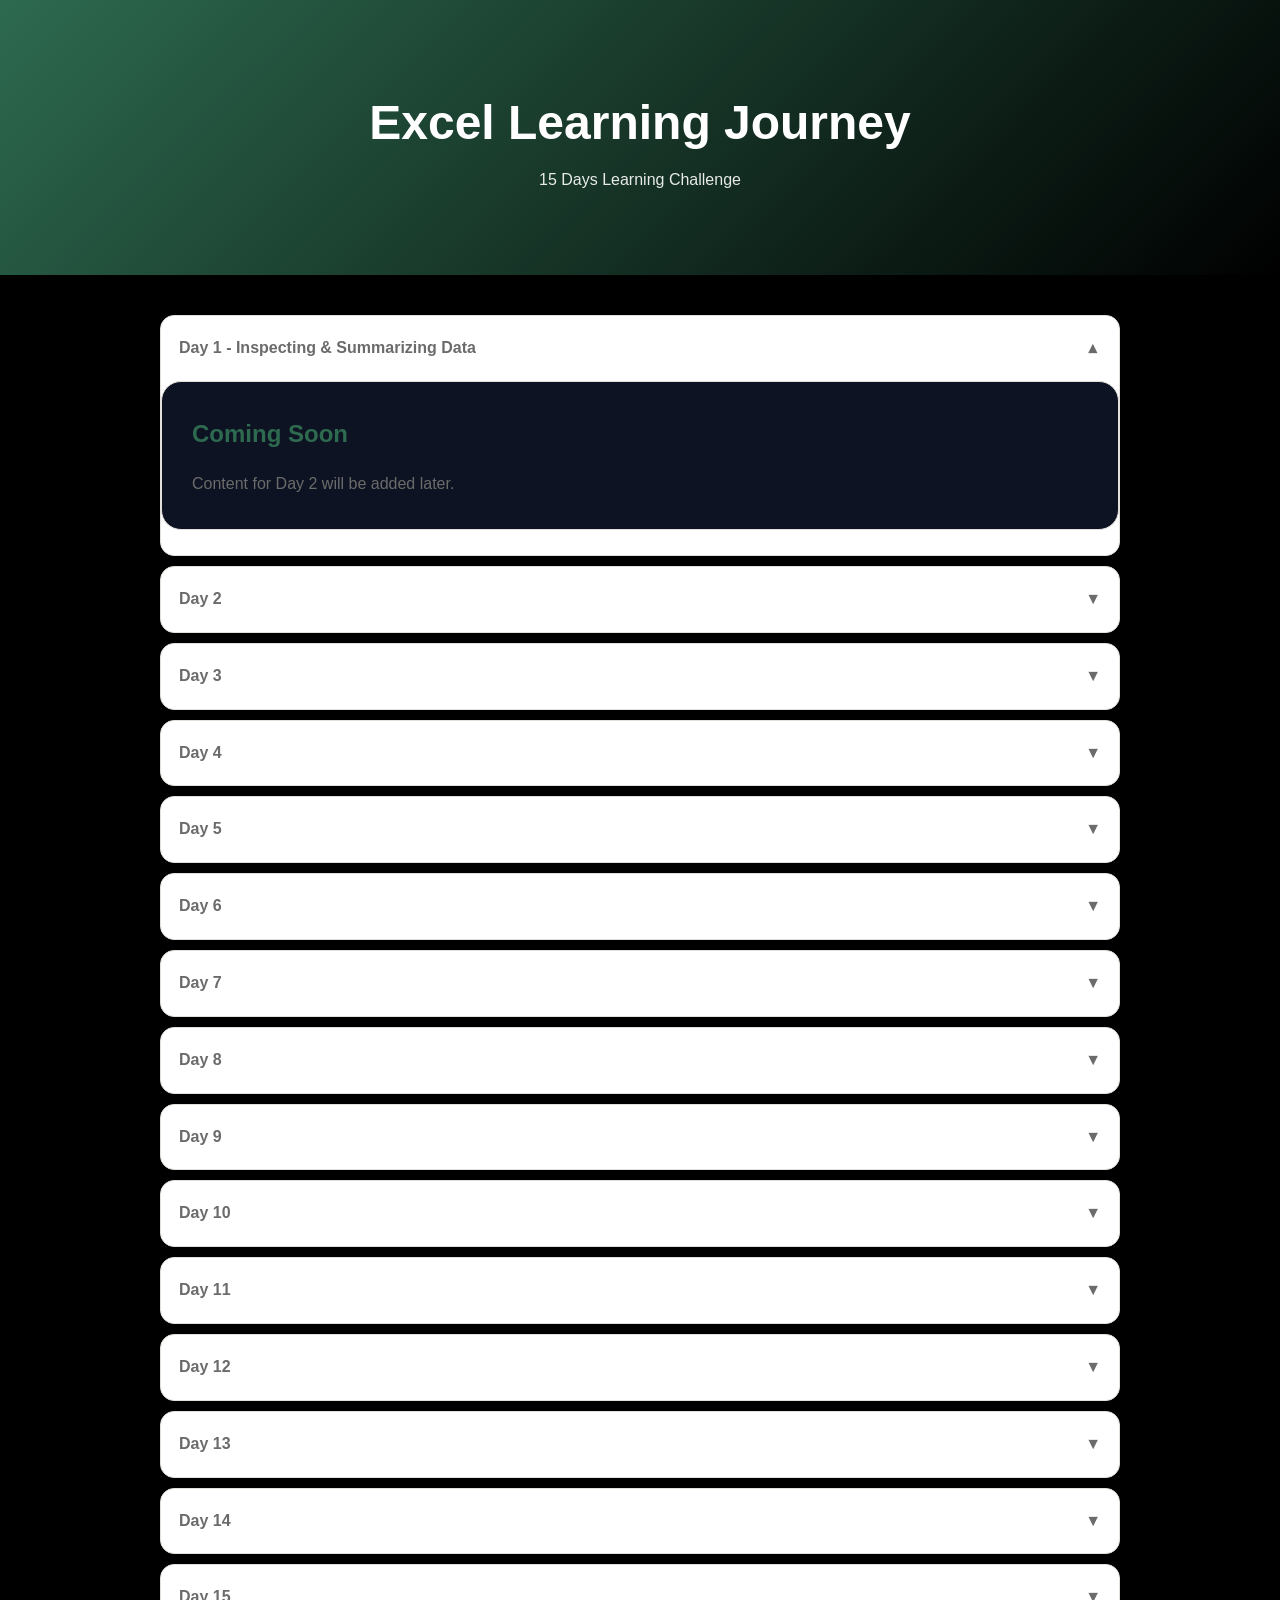
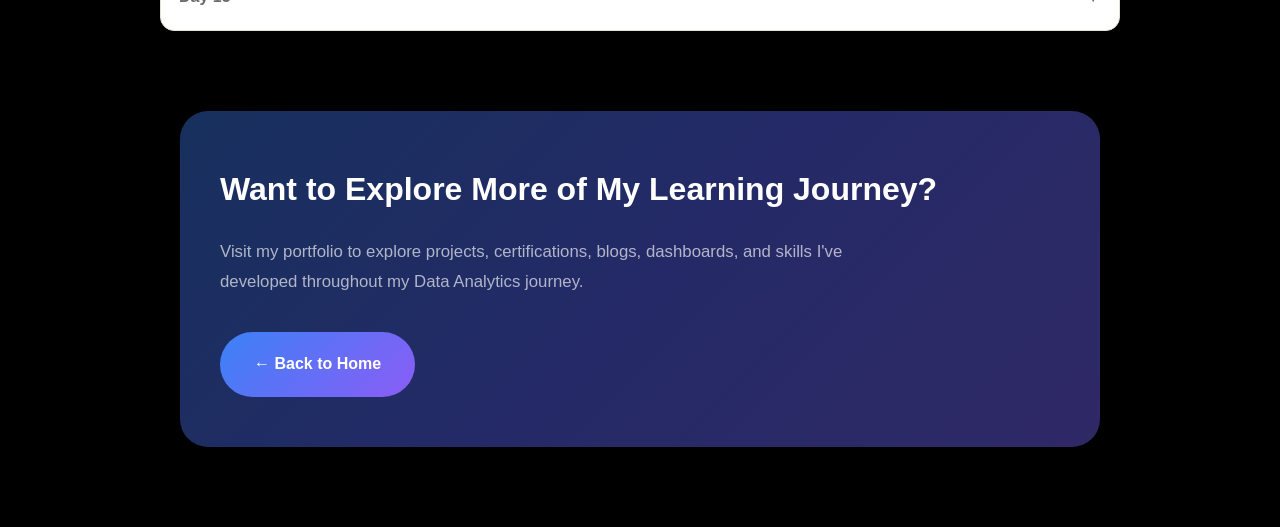
==== learning/excel/index.html @ e48be959 "Add updated social link, adds learning section where i'll share my learning hourney via blog ,create" ====
<!DOCTYPE html>
<html lang="en">

<head>
    <meta charset="UTF-8">
    <meta name="viewport" content="width=device-width, initial-scale=1.0">
    <title>Python Learning Journey</title>
    <style>
        :root {
            --bg: #000000;
            --bg-card: #0D1322;
            --border: #e2e0da;
            --text-primary: #6c6b6b;
            --text-secondary: #b52020;
            --accent: #2d6a4f;
            --accent-light: #d8f3dc;
        }

        * {
            margin: 0;
            padding: 0;
            box-sizing: border-box
        }

        body {
            font-family: Inter, Arial, sans-serif;
            background: var(--bg);
            color: var(--text-primary);
            line-height: 1.8
        }

        .hero {
            padding: 80px 20px;
            background: linear-gradient(135deg, var(--accent), #000000);
            color: white;
            text-align: center
        }

        .hero h1 {
            font-size: 3rem
        }

        .hero p {
            opacity: .9
        }

        .container {
            max-width: 1000px;
            margin: auto;
            padding: 40px 20px
        }

        .card {
            background: var(--bg-card);
            border: 1px solid var(--border);
            border-radius: 20px;
            padding: 30px;
            margin-bottom: 25px;
        }

        h2 {
            margin-bottom: 15px;
            color: var(--accent)
        }

        h3 {
            margin: 20px 0 10px
        }

        table {
            width: 100%;
            border-collapse: collapse;
            margin: 15px 0;
        }

        th,
        td {
            border: 1px solid var(--border);
            padding: 12px;
            text-align: left;
        }

        th {
            background: var(--accent-light)
        }

        pre {
            background: #111827;
            color: #f8fafc;
            padding: 20px;
            border-radius: 12px;
            overflow: auto;
        }

        .accordion-item {
            background: white;
            border: 1px solid var(--border);
            border-radius: 14px;
            margin-bottom: 10px;
            overflow: hidden;
        }

        .accordion-header {
            padding: 18px;
            cursor: pointer;
            display: flex;
            justify-content: space-between;
            font-weight: 700;
        }

        .accordion-content {
            max-height: 0;
            overflow: hidden;
            transition: .4s;
        }

        .accordion-item.active .accordion-content {
            max-height: 6000px;
        }

        .arrow {
            transition: .3s
        }

        .accordion-item.active .arrow {
            transform: rotate(180deg)
        }

        .toc a {
            display: block;
            color: var(--accent);
            text-decoration: none;
            margin: 8px 0
        }

           /* CTA Button CSS*/


        .home-cta {
            margin: 80px 0 40px;
            padding: 0 20px;
        }

        .home-cta-content {
            max-width: 1100px;
            margin: auto;

            background: linear-gradient(135deg,
                    #17305d 0%,
                    #242a67 50%,
                    #2f2966 100%);

            border-radius: 28px;

            padding: 50px 40px;

            box-shadow:
                0 10px 30px rgba(0, 0, 0, .18);
        }

        .home-cta-content h2 {
            color: #fff;
            font-size: 2rem;
            font-weight: 700;
            margin-bottom: 18px;
        }

        .home-cta-content p {
            color: rgba(255, 255, 255, .65);
            max-width: 700px;
            line-height: 1.8;
            font-size: 1.05rem;
            margin-bottom: 35px;
        }

        .home-btn {
            display: inline-flex;
            align-items: center;
            justify-content: center;

            padding: 18px 34px;

            background: linear-gradient(135deg,
                    #3b82f6,
                    #8b5cf6);

            color: white;
            text-decoration: none;
            font-weight: 700;
            font-size: 1rem;

            border-radius: 999px;

            transition: .35s ease;
        }

        .home-btn:hover {
            transform: translateY(-4px);
            box-shadow: 0 10px 25px rgba(99, 102, 241, .35);
        }

        /* Mobile Responsive CTA Button*/

        @media (max-width:768px) {

            .home-cta-content {
                padding: 35px 25px;
            }

            .home-cta-content h2 {
                font-size: 1.5rem;
            }

            .home-btn {
                width: 100%;
            }
        }

    </style>
</head>

<body>

    <section class="hero">
        <h1>Excel Learning Journey</h1>
        <p> 15 Days Learning Challenge</p>
    </section>

    <div class="container">



        <div class="accordion">

            <div class="accordion-item active">
                <div class="accordion-header">
                    <span>Day 1 - Inspecting & Summarizing Data</span>
                    <span class="arrow">▼</span>
                </div>

                <div class="accordion-content">
                    <div class="card">
                        <h2>Coming Soon</h2>
                        <p>Content for Day 2 will be added later.</p>
                    </div>

                </div> 
                  
            </div>

            <div class="accordion-item">
                <div class="accordion-header">
                    <span>Day 2</span><span class="arrow">▼</span>
                </div>
                <div class="accordion-content">
                    <div class="card">
                        <h2>Coming Soon</h2>
                        <p>Content for Day 2 will be added later.</p>
                    </div>
                </div>
            </div>

            <div class="accordion-item">
                <div class="accordion-header">
                    <span>Day 3</span><span class="arrow">▼</span>
                </div>
                <div class="accordion-content">
                    <div class="card">
                        <h2>Coming Soon</h2>
                        <p>Content for Day 3 will be added later.</p>
                    </div>
                </div>
            </div>

            <div class="accordion-item">
                <div class="accordion-header">
                    <span>Day 4</span><span class="arrow">▼</span>
                </div>
                <div class="accordion-content">
                    <div class="card">
                        <h2>Coming Soon</h2>
                        <p>Content for Day 4 will be added later.</p>
                    </div>
                </div>
            </div>

            <div class="accordion-item">
                <div class="accordion-header">
                    <span>Day 5</span><span class="arrow">▼</span>
                </div>
                <div class="accordion-content">
                    <div class="card">
                        <h2>Coming Soon</h2>
                        <p>Content for Day 5 will be added later.</p>
                    </div>
                </div>
            </div>

            <div class="accordion-item">
                <div class="accordion-header">
                    <span>Day 6</span><span class="arrow">▼</span>
                </div>
                <div class="accordion-content">
                    <div class="card">
                        <h2>Coming Soon</h2>
                        <p>Content for Day 6 will be added later.</p>
                    </div>
                </div>
            </div>

            <div class="accordion-item">
                <div class="accordion-header">
                    <span>Day 7</span><span class="arrow">▼</span>
                </div>
                <div class="accordion-content">
                    <div class="card">
                        <h2>Coming Soon</h2>
                        <p>Content for Day 7 will be added later.</p>
                    </div>
                </div>
            </div>

            <div class="accordion-item">
                <div class="accordion-header">
                    <span>Day 8</span><span class="arrow">▼</span>
                </div>
                <div class="accordion-content">
                    <div class="card">
                        <h2>Coming Soon</h2>
                        <p>Content for Day 8 will be added later.</p>
                    </div>
                </div>
            </div>

            <div class="accordion-item">
                <div class="accordion-header">
                    <span>Day 9</span><span class="arrow">▼</span>
                </div>
                <div class="accordion-content">
                    <div class="card">
                        <h2>Coming Soon</h2>
                        <p>Content for Day 9 will be added later.</p>
                    </div>
                </div>
            </div>

            <div class="accordion-item">
                <div class="accordion-header">
                    <span>Day 10</span><span class="arrow">▼</span>
                </div>
                <div class="accordion-content">
                    <div class="card">
                        <h2>Coming Soon</h2>
                        <p>Content for Day 10 will be added later.</p>
                    </div>
                </div>
            </div>

            <div class="accordion-item">
                <div class="accordion-header">
                    <span>Day 11</span><span class="arrow">▼</span>
                </div>
                <div class="accordion-content">
                    <div class="card">
                        <h2>Coming Soon</h2>
                        <p>Content for Day 11 will be added later.</p>
                    </div>
                </div>
            </div>

            <div class="accordion-item">
                <div class="accordion-header">
                    <span>Day 12</span><span class="arrow">▼</span>
                </div>
                <div class="accordion-content">
                    <div class="card">
                        <h2>Coming Soon</h2>
                        <p>Content for Day 12 will be added later.</p>
                    </div>
                </div>
            </div>

            <div class="accordion-item">
                <div class="accordion-header">
                    <span>Day 13</span><span class="arrow">▼</span>
                </div>
                <div class="accordion-content">
                    <div class="card">
                        <h2>Coming Soon</h2>
                        <p>Content for Day 13 will be added later.</p>
                    </div>
                </div>
            </div>

            <div class="accordion-item">
                <div class="accordion-header">
                    <span>Day 14</span><span class="arrow">▼</span>
                </div>
                <div class="accordion-content">
                    <div class="card">
                        <h2>Coming Soon</h2>
                        <p>Content for Day 14 will be added later.</p>
                    </div>
                </div>
            </div>

            <div class="accordion-item">
                <div class="accordion-header">
                    <span>Day 15</span><span class="arrow">▼</span>
                </div>
                <div class="accordion-content">
                    <div class="card">
                        <h2>Coming Soon</h2>
                        <p>Content for Day 15 will be added later.</p>
                    </div>
                </div>
            </div>

        </div>

        <!-- /* CTA Button For Go To Home*/ -->
        <section class="home-cta">
            <div class="home-cta-content">
                <h2>Want to Explore More of My Learning Journey?</h2>

                <p>
                    Visit my portfolio to explore projects, certifications,
                    blogs, dashboards, and skills I've developed throughout
                    my Data Analytics journey.
                </p>

                <a href="../../" class="home-btn">
                    ← Back to Home
                </a>
            </div>
        </section>

        <script>
            const items = document.querySelectorAll('.accordion-item');
            items.forEach(item => {
                item.querySelector('.accordion-header').addEventListener('click', () => {
                    items.forEach(i => { if (i !== item) i.classList.remove('active') });
                    item.classList.toggle('active');
                });
            });
        </script>

</body>

</html>
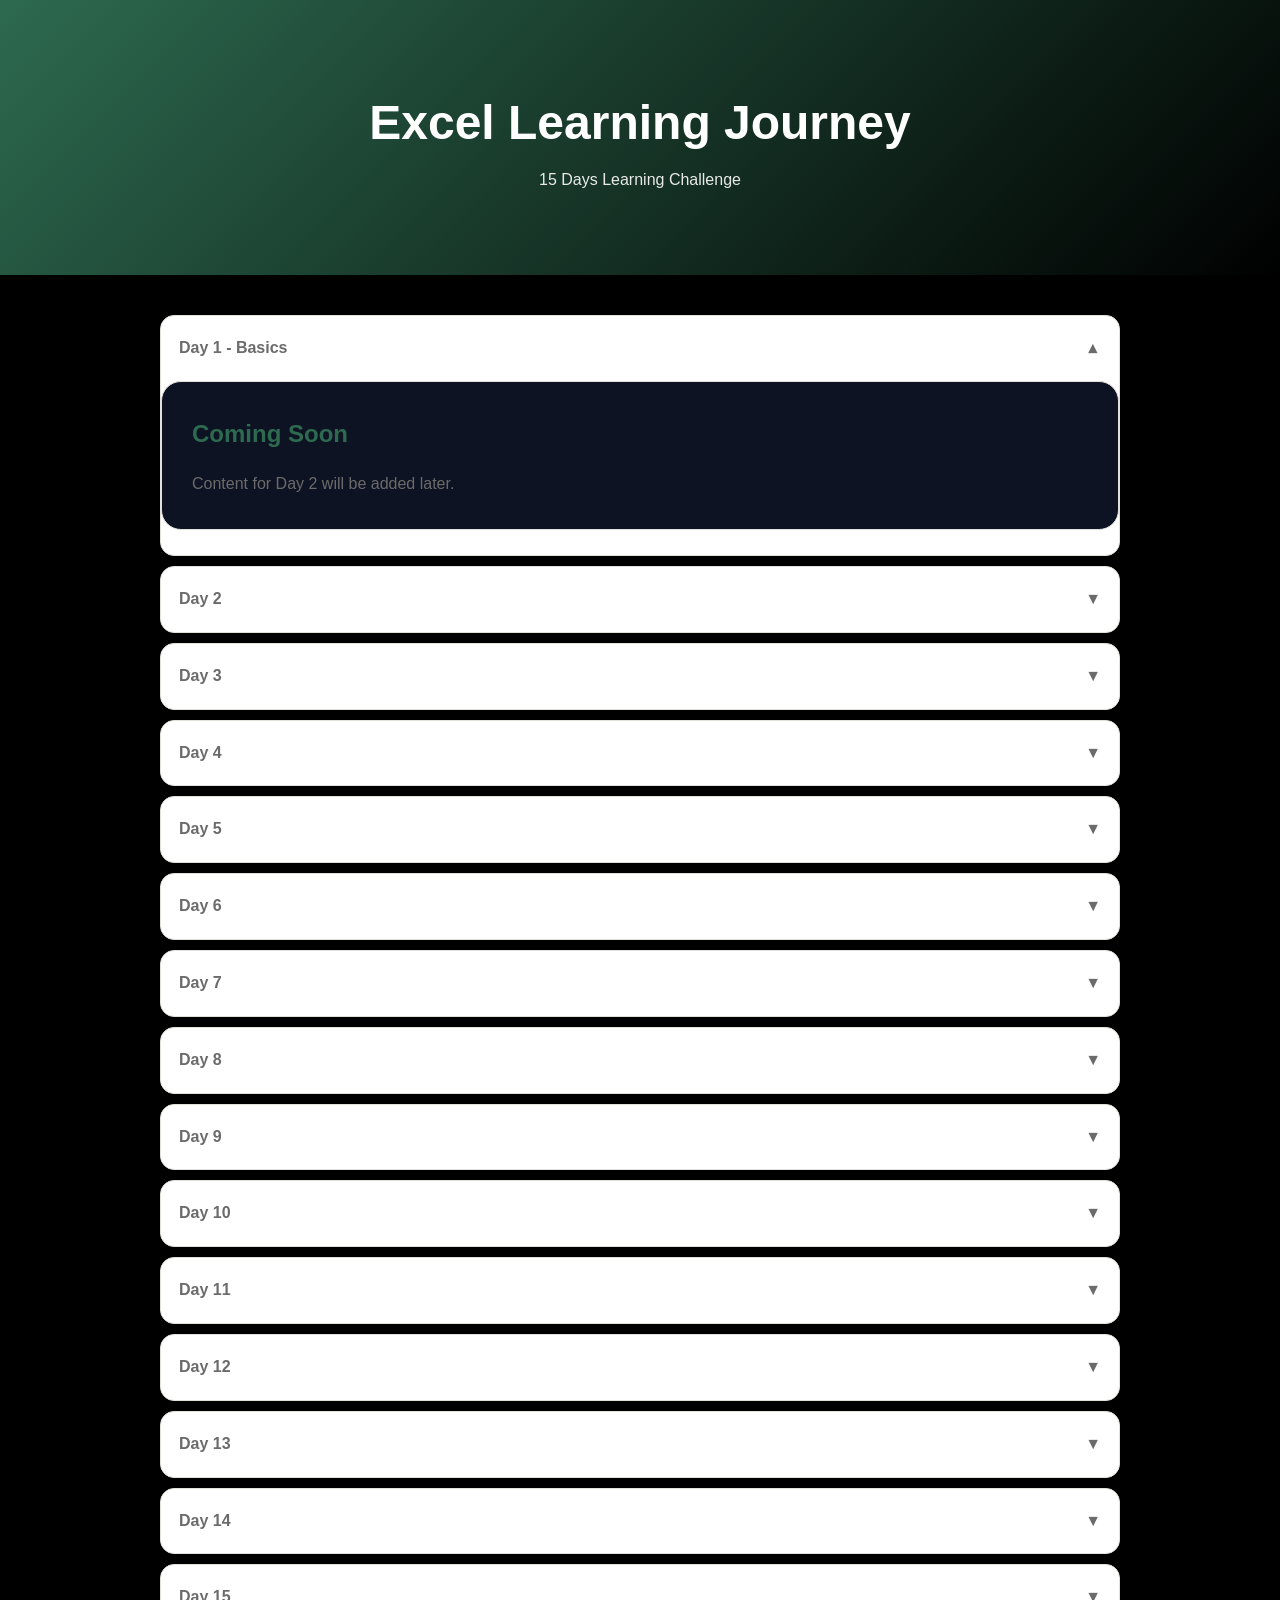
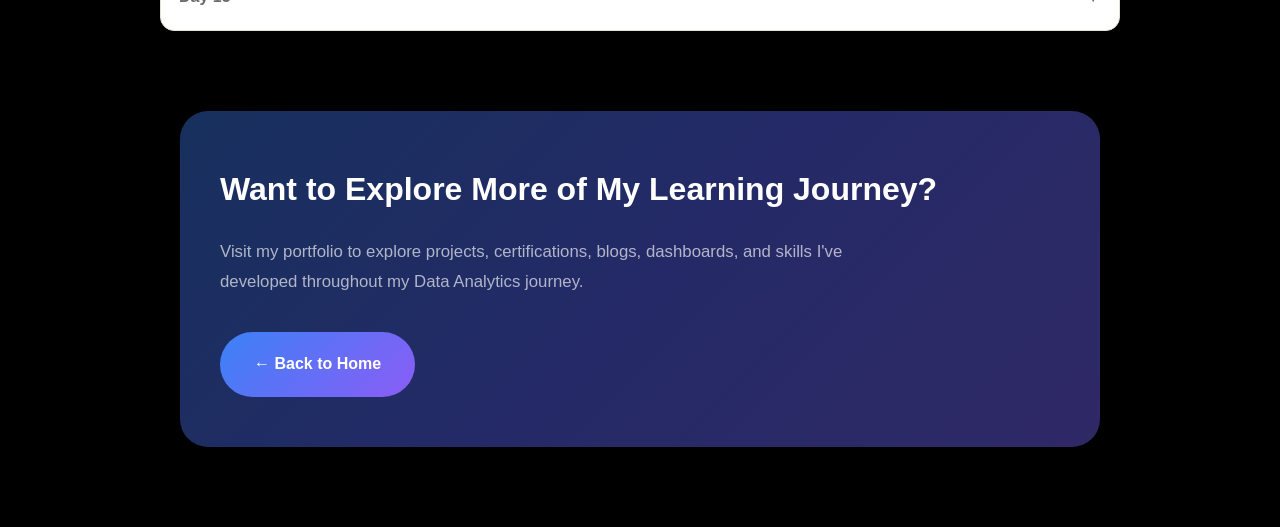
==== commit 69b41e73: "Added Updated Resume and Add DBT & airflow skill page" ====
--- a/learning/excel/index.html
+++ b/learning/excel/index.html
@@ -234,7 +234,7 @@
 
             <div class="accordion-item active">
                 <div class="accordion-header">
-                    <span>Day 1 - Inspecting & Summarizing Data</span>
+                    <span>Day 1 - Basics</span>
                     <span class="arrow">▼</span>
                 </div>
 
